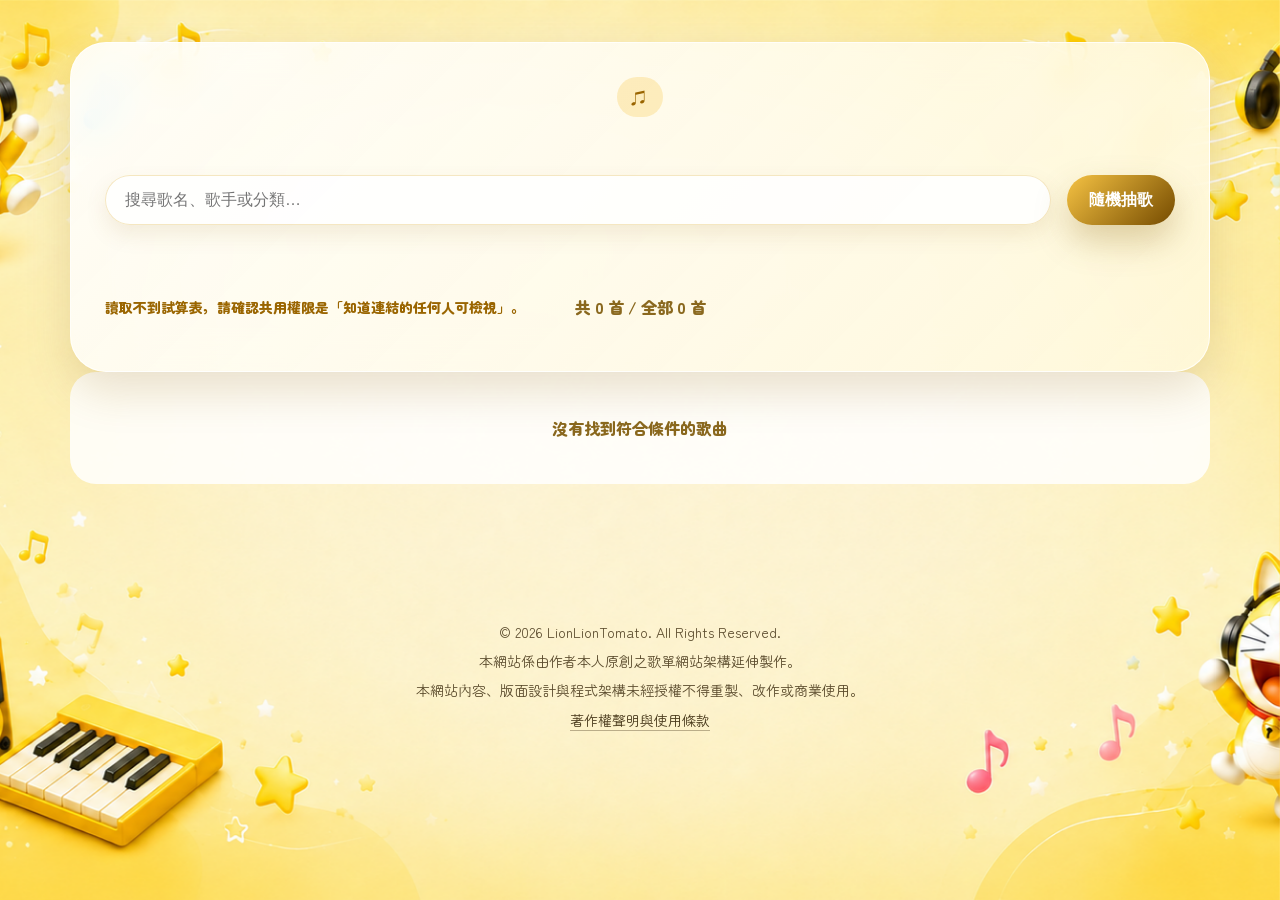
==== index.html @ 7ddb7f99 "Add files via upload" ====
<!DOCTYPE html>
<html lang="zh-Hant">
<head>
 <meta charset="utf-8" />
 <meta name="viewport" content="width=device-width, initial-scale=1.0" />
 <meta http-equiv="Cache-Control" content="no-cache, no-store, must-revalidate" />
 <meta http-equiv="Pragma" content="no-cache" />
 <meta http-equiv="Expires" content="0" />
 <title>小亦の歌單</title>
 <link href="https://fonts.googleapis.com" rel="preconnect" />
 <link crossorigin href="https://fonts.gstatic.com" rel="preconnect" />
 <link rel="icon" href="data:image/svg+xml,<svg xmlns=%22http://www.w3.org/2000/svg%22 viewBox=%220 0 100 100%22><text y=%22.9em%22 font-size=%2290%22>♫</text></svg>" />
 <link href="https://fonts.googleapis.com/css2?family=Noto+Serif+TC:wght@500;700&family=Zen+Maru+Gothic:wght@400;500;700;800&display=swap" rel="stylesheet" />
 <link href="style.css?v=20260626-i-column-live-v3" rel="stylesheet" />
</head>
<body>
 <div class="bg-art"></div>
 <div class="bg-mountain"></div>
 <div class="bg-clouds"></div>
 <div class="bg-moon"></div>
 <div class="bg-lantern"></div>
 <div class="bg-blossom"></div>
 <div class="bg-bamboo"></div>
 <div class="bg-jade"><span></span><i></i><b></b></div>
 <div class="bg-scroll"></div>
 <div class="bg-fan"></div>
 <div class="float-layer" id="floatLayer"></div>
 <main class="wrap">
  <section class="hero">
   <span class="eyebrow">♫</span>
   <h1 id="siteTitle"></h1>
   <p id="siteSubtitle"></p>
   <div class="controls">
    <input class="search" id="search" placeholder="搜尋歌名、歌手或分類…" />
    <button class="random" id="randomBtn" type="button">隨機抽歌</button>
   </div>
   <div class="tags" id="tags"></div>
   <div class="meta"><span id="count">讀取中…</span><span class="status" id="status"></span></div>
  </section>
  <section class="grid" id="grid"></section>
  <div class="empty" id="empty">沒有找到符合條件的歌曲</div>
 </main>
 <footer class="site-footer">
  <p id="footer1">© 2026 LionLionTomato. All Rights Reserved.</p>
  <p id="footer2">本網站係由作者本人原創之歌單網站架構延伸製作。</p>
  <p id="footer3">本網站內容、版面設計與程式架構未經授權不得重製、改作或商業使用。</p>
  <p><a href="copyright.html">著作權聲明與使用條款</a></p>
 </footer>
 <div class="modal" id="modal">
  <div class="modal-card">
   <h2 id="modalTitle">小亦推薦</h2>
   <div class="big" id="pickSong"></div>
   <div id="pickArtist"></div>
   <button class="close" id="closeModal" type="button">好聽愛聽</button>
  </div>
 </div>
 <script src="./script.js?v=20260626-i-column-live-v3"></script>
</body>
</html>
---- style.css ----
:root{
 --main:#f6c343;
 --main-900:#754b00;
 --main-800:#9a6500;
 --main-700:#d69b00;
 --main-600:#ffd25a;
 --main-300:#ffe88f;
 --main-200:#fff1bb;
 --main-100:#fff9df;
 --aqua:#58c7f3;
 --sand:#fff2ce;
 --coral:#ff8e55;
 --cream:#fffcf1;
 --paper:#ffffff;
 --ink:#3f2f12;
 --muted:#88662a;
 --white:rgba(255,255,255,.82);
 --shadow:0 18px 45px rgba(133,91,0,.18);
 --radius:26px;
}
*{box-sizing:border-box}
html{scroll-behavior:smooth}
body{
 margin:0;
 min-height:100vh;
 color:var(--ink);
 font-family:'Zen Maru Gothic','Noto Serif TC',system-ui,sans-serif;
 overflow-x:hidden;
 background:
 radial-gradient(circle at 10% 12%, rgba(255,255,255,.96), transparent 16%),
 radial-gradient(circle at 86% 12%, rgba(255,232,143,.86), transparent 24%),
 radial-gradient(circle at 18% 74%, rgba(88,199,243,.30), transparent 34%),
 radial-gradient(circle at 78% 76%, rgba(255,142,85,.24), transparent 32%),
 radial-gradient(circle at 48% 44%, rgba(255,255,255,.48), transparent 24%),
 linear-gradient(180deg,#fff8cf 0%,#ffe270 24%,#ffc93c 50%,#ffd95b 74%,#fff0a8 100%);
}
.bg-art,.bg-blossom,.bg-clouds,.bg-mountain,.bg-moon,.bg-bamboo,.bg-scroll,.bg-fan,.bg-lantern,.bg-jade{
 position:fixed;
 pointer-events:none;
 z-index:0;
}
/* 滿版背景圖：電腦版 */
.bg-art{
 inset:0;
 background-image:url('assets/bg-desktop.png');
 background-size:cover;
 background-position:center center;
 background-repeat:no-repeat;
 opacity:1;
}
/* 底部黃色舞台與浪影 */
.bg-mountain{
 left:0;right:0;bottom:-3vh;height:50vh;
 background:
 radial-gradient(ellipse at 7% 88%, rgba(255,245,195,.72), transparent 34%),
 radial-gradient(ellipse at 28% 80%, rgba(255,250,218,.68), transparent 30%),
 radial-gradient(ellipse at 50% 90%, rgba(255,222,94,.36), transparent 36%),
 radial-gradient(ellipse at 83% 78%, rgba(88,199,243,.23), transparent 32%),
 radial-gradient(ellipse at 98% 88%, rgba(255,177,94,.30), transparent 30%),
 linear-gradient(to top, rgba(184,119,0,.22), transparent 72%);
 filter:blur(7px);
 opacity:.95;
}
/* 上方音樂波紋 */
.bg-clouds{
 inset:0;
 opacity:.86;
 background:
 radial-gradient(ellipse at 10% 30%, transparent 53%, rgba(255,255,255,.42) 54%, transparent 58%),
 radial-gradient(ellipse at 28% 28%, transparent 57%, rgba(255,255,255,.34) 58%, transparent 61%),
 radial-gradient(ellipse at 56% 26%, transparent 54%, rgba(255,255,255,.30) 55%, transparent 59%),
 radial-gradient(ellipse at 86% 30%, transparent 53%, rgba(255,255,255,.40) 54%, transparent 58%),
 linear-gradient(180deg, rgba(255,255,255,.38), transparent 34%);
}
/* 陽光 */
.bg-moon{
 right:7vw;top:58px;width:124px;height:124px;border-radius:50%;
 background:radial-gradient(circle at 38% 35%, rgba(255,255,255,.92), rgba(255,236,154,.86) 52%, rgba(246,195,67,.28) 70%, transparent 72%);
 box-shadow:0 0 46px rgba(255,241,159,.60),0 0 100px rgba(255,255,255,.28);
 opacity:.92;
}
.bg-moon::after{
 content:"";position:absolute;left:50%;top:120px;width:2px;height:70vh;transform:translateX(-50%);
 background:linear-gradient(to bottom, rgba(255,255,255,.42), transparent);
 box-shadow:-32px 30px 0 rgba(255,255,255,.12), 38px 48px 0 rgba(255,255,255,.10);
 opacity:.55;
}
/* 左側圓窗：改成鈴鐺 / 口袋感 */
.bg-blossom{
 left:24px;top:34px;width:230px;height:230px;opacity:.76;border-radius:50%;
 border:8px solid rgba(255,255,255,.36);
 background:
 radial-gradient(circle at 50% 63%, rgba(72,51,15,.30) 0 9px, transparent 10px),
 linear-gradient(90deg, transparent 48%, rgba(255,255,255,.30) 49% 51%, transparent 52%),
 radial-gradient(circle at 50% 50%, transparent 0 55px, rgba(255,255,255,.20) 56px 58px, transparent 59px),
 radial-gradient(circle at 32% 30%, rgba(255,255,255,.35), rgba(255,211,78,.20) 52%, rgba(47,168,245,.12));
 box-shadow:0 18px 40px rgba(133,91,0,.16), inset 0 0 35px rgba(255,255,255,.16);
 transform:rotate(-8deg);
}
.bg-blossom::before,.bg-blossom::after{content:"";position:absolute;border-radius:50%;border:1px solid rgba(255,255,255,.36)}
.bg-blossom::before{inset:18px}.bg-blossom::after{inset:54px;border-width:2px}
/* 右側音符桿 */
.bg-bamboo{
 right:-10px;top:126px;width:230px;height:470px;opacity:.62;border-radius:20px;
 background:
 linear-gradient(80deg, transparent 22px, rgba(47,168,245,.30) 24px, rgba(47,168,245,.30) 31px, transparent 34px),
 linear-gradient(92deg, transparent 80px, rgba(255,142,85,.30) 82px, rgba(255,142,85,.30) 88px, transparent 90px),
 linear-gradient(105deg, transparent 144px, rgba(246,195,67,.36) 146px, rgba(246,195,67,.36) 152px, transparent 155px);
}
.bg-bamboo::before,.bg-bamboo::after{
 content:"";position:absolute;width:142px;height:34px;border-top:6px solid rgba(47,168,245,.24);border-radius:50%;
}
.bg-bamboo::before{left:10px;top:118px;transform:rotate(-24deg)}
.bg-bamboo::after{left:50px;top:254px;transform:rotate(22deg)}
/* 小鈴鐺吊飾 */
.bg-jade{left:26px;top:43%;width:132px;height:230px;opacity:.72}
.bg-jade::before{content:"";position:absolute;left:50%;top:0;width:2px;height:42px;transform:translateX(-50%);background:rgba(255,255,255,.40)}
.bg-jade::after{
 content:"";position:absolute;left:50%;top:40px;width:96px;height:96px;transform:translateX(-50%);border-radius:50%;
 background:radial-gradient(circle at 35% 30%, rgba(255,255,255,.82), transparent 34%), linear-gradient(145deg, rgba(255,247,196,.95), rgba(246,195,67,.82));
 border:2px solid rgba(255,255,255,.42);
 box-shadow:0 12px 28px rgba(133,91,0,.14);
}
.bg-jade span,.bg-jade i,.bg-jade b{position:absolute;display:block}
.bg-jade span{left:50%;top:26px;width:18px;height:18px;transform:translateX(-50%) rotate(45deg);border-radius:5px;background:rgba(255,255,255,.74);border:1px solid rgba(255,255,255,.36)}
.bg-jade i{left:50%;top:142px;width:2px;height:48px;transform:translateX(-50%);background:rgba(255,255,255,.34);box-shadow:-13px 0 0 rgba(255,255,255,.18),13px 0 0 rgba(255,255,255,.18)}
.bg-jade b{left:50%;top:178px;width:60px;height:36px;transform:translateX(-50%);background:linear-gradient(180deg, rgba(255,142,85,.70), rgba(255,142,85,.26));clip-path:polygon(0 0,18% 0,28% 100%,42% 0,58% 0,72% 100%,82% 0,100% 0,78% 100%,60% 100%,50% 34%,40% 100%,22% 100%)}
/* 左下音樂雲朵 */
.bg-scroll{
 left:18px;bottom:62px;width:190px;height:112px;opacity:.78;transform:rotate(-7deg);
 background:
 radial-gradient(circle at 16% 72%, rgba(47,168,245,.44) 0 16px, transparent 17px),
 radial-gradient(circle at 32% 52%, rgba(255,255,255,.56) 0 14px, transparent 15px),
 radial-gradient(circle at 52% 68%, rgba(255,142,85,.42) 0 18px, transparent 19px),
 radial-gradient(circle at 72% 50%, rgba(255,230,120,.58) 0 13px, transparent 14px),
 linear-gradient(90deg, transparent 0 18%, rgba(47,168,245,.30) 18% 22%, transparent 22% 34%, rgba(255,142,85,.30) 34% 38%, transparent 38% 55%, rgba(246,195,67,.40) 55% 60%, transparent 60%);
 border-radius:26px;
}
.bg-scroll::before,.bg-scroll::after{content:"";position:absolute;bottom:0;border-radius:999px;background:rgba(246,195,67,.48)}
.bg-scroll::before{left:58px;width:18px;height:82px;transform:rotate(-14deg)}
.bg-scroll::after{right:42px;width:16px;height:88px;transform:rotate(16deg)}
/* 右下唱片 / 海扇 */
.bg-fan{
 right:-22px;bottom:-46px;width:260px;height:260px;border-radius:50%;opacity:.88;
 background:
 radial-gradient(circle at 50% 50%, rgba(255,255,255,.82) 0 6%, transparent 7%),
 repeating-conic-gradient(from -20deg, rgba(255,255,255,.34) 0deg, rgba(255,255,255,.34) 1.5deg, transparent 1.5deg, transparent 13deg),
 radial-gradient(circle at 32% 30%, rgba(255,255,255,.76) 0 8%, transparent 9%),
 linear-gradient(145deg, rgba(255,242,206,.94), rgba(47,168,245,.48));
 border:2px solid rgba(255,255,255,.36);
 box-shadow:0 18px 38px rgba(133,91,0,.18);
}
.bg-fan::before{content:"";position:absolute;left:45%;bottom:-82px;width:18px;height:108px;border-radius:16px;transform:rotate(10deg);background:linear-gradient(180deg, rgba(255,185,134,.92), rgba(255,129,109,.84))}
.bg-fan::after{content:"";position:absolute;inset:18px;border-radius:50%;border:1.5px solid rgba(255,255,255,.30);background:radial-gradient(circle at 34% 34%, rgba(255,255,255,.38) 0 2.2%, transparent 2.8%),radial-gradient(circle at 54% 48%, rgba(255,255,255,.30) 0 2.2%, transparent 2.8%)}
/* 小音樂膠囊 */
.bg-lantern{
 right:44px;top:116px;width:70px;height:86px;border-radius:36px 36px 42px 42px;
 background:linear-gradient(180deg, rgba(255,255,255,.95), rgba(255,255,255,.90)), repeating-linear-gradient(90deg, transparent 0 12px, rgba(47,168,245,.34) 12px 20px, transparent 20px 32px);
 border:2px solid rgba(255,255,255,.55);
 box-shadow:0 12px 24px rgba(133,91,0,.16);
 opacity:.84;
}
.bg-lantern::before{content:"";position:absolute;left:50%;top:-42px;width:2px;height:42px;transform:translateX(-50%);background:rgba(255,255,255,.40)}
.bg-lantern::after{content:"♪";position:absolute;left:50%;bottom:-24px;width:24px;height:24px;transform:translateX(-50%);color:#2fa8f5;font-weight:900;font-size:23px;line-height:24px;text-align:center}

/* 使用者指定的完整背景圖已包含左右上下裝飾，因此隱藏舊版額外背景層，避免重疊干擾 */
.bg-blossom,.bg-clouds,.bg-mountain,.bg-moon,.bg-bamboo,.bg-scroll,.bg-fan,.bg-lantern,.bg-jade{
 display:none!important;
}

body::before,body::after{content:none!important}
.float-layer{
 position:fixed;
 inset:0;
 pointer-events:none;
 overflow:hidden;
 z-index:0;
}
.float{
 position:absolute;
 left:var(--left);
 bottom:-10vh;
 font-size:var(--size);
 line-height:1;
 opacity:0;
 color:var(--color);
 font-weight:900;
 text-shadow:
  0 2px 0 rgba(255,255,255,.86),
  0 0 12px rgba(255,220,84,.72),
  0 8px 18px rgba(122,79,0,.22);
 filter:drop-shadow(0 8px 12px rgba(122,79,0,.18));
 animation:floatUp var(--dur) linear infinite;
 animation-delay:var(--delay);
 will-change:transform,opacity;
}
@keyframes floatUp{
 0%{transform:translate3d(0,12vh,0) rotate(0deg) scale(.75);opacity:0}
 12%{opacity:.95}
 72%{opacity:.82}
 100%{transform:translate3d(var(--drift),-118vh,0) rotate(var(--spin)) scale(1.18);opacity:0}
}
.wrap{position:relative;z-index:1;max-width:1180px;margin:0 auto;padding:42px 20px 70px}
.hero{
 padding:34px;border-radius:36px;
 background:linear-gradient(135deg,rgba(255,255,255,.88),rgba(255,249,222,.80));
 box-shadow:var(--shadow);border:1px solid rgba(255,255,255,.82);backdrop-filter:blur(18px);
 text-align:center!important;display:flex!important;flex-direction:column!important;align-items:center!important;
}
.eyebrow{display:inline-flex;gap:8px;align-items:center;justify-content:center;padding:8px 14px;border-radius:999px;background:rgba(246,195,67,.28);color:var(--main-800);font-weight:800;letter-spacing:.08em;margin:0 auto;text-align:center!important}
.hero h1{font-family:'Noto Serif TC',serif;font-size:clamp(36px,6vw,68px);line-height:1.1;margin:20px 0 12px;color:var(--main-900);letter-spacing:.06em;text-align:center!important;width:100%;text-shadow:0 2px 0 rgba(255,255,255,.56)}
.hero p{margin:0;color:var(--muted);font-size:17px;line-height:1.9;text-align:center!important;width:100%}
.controls{display:grid;grid-template-columns:1fr auto;gap:16px;margin:26px 0 18px;width:100%}
.search{width:100%;border:0;outline:0;border-radius:999px;background:rgba(255,255,255,.88);padding:16px 20px;font-size:16px;color:var(--ink);box-shadow:inset 0 0 0 1px rgba(214,155,0,.24),0 10px 22px rgba(133,91,0,.10)}
.random{border:0;border-radius:999px;padding:0 22px;background:linear-gradient(135deg,var(--main),var(--main-900));color:white;font-weight:800;font-size:16px;cursor:pointer;box-shadow:0 16px 34px rgba(133,91,0,.28);transition:.22s}
.random:hover{transform:translateY(-2px)}
.tags{display:flex;flex-wrap:wrap;gap:10px;margin:20px 0 26px;width:100%}
.tag{--tag:#f6c343;--tagLight:#fff9df;border:1px solid rgba(214,155,0,.20);background:linear-gradient(135deg,rgba(255,255,255,.88),var(--tagLight));color:#7a5a13;padding:10px 16px;border-radius:999px;font-weight:800;cursor:pointer;box-shadow:0 10px 22px rgba(133,91,0,.10);transition:.22s}
.tag:hover{transform:translateY(-2px);box-shadow:0 13px 26px rgba(133,91,0,.13)}
.tag.active{background:linear-gradient(135deg,var(--tag),var(--main-900));color:white;border-color:transparent;box-shadow:0 15px 28px rgba(133,91,0,.24);transform:translateY(-2px)}
.meta{
 display:flex;
 align-items:center;
 justify-content:center;
 gap:12px;
 margin:6px 2px 18px;
 color:#8a681e;
 font-weight:800;
 width:100%;
 position:relative;
 text-align:center;
}
#count{
 width:100%;
 display:block;
 text-align:center;
 margin:0 auto;
}
.status{
 position:absolute;
 left:0;
 font-size:14px;
 color:#9a6500;
}
/* 桌機版固定四首歌一行，避免 auto-fill 造成一排過多 */
.grid{display:grid;grid-template-columns:repeat(4,minmax(0,1fr));gap:18px}
.card{min-width:0;position:relative;min-height:150px;padding:22px 18px 56px;border-radius:var(--radius);background:linear-gradient(145deg,rgba(255,255,255,.92),rgba(255,249,223,.86));border:1px solid rgba(255,255,255,.82);box-shadow:0 18px 36px rgba(133,91,0,.14);overflow:hidden;transition:.22s;isolation:isolate}
.card:hover{transform:translateY(-4px)}
.card::after{content:'♫';position:absolute;right:15px;top:12px;width:56px;height:56px;display:grid;place-items:center;border-radius:18px;background:rgba(246,195,67,.16);border:1px solid rgba(246,195,67,.10);box-shadow:0 10px 22px rgba(133,91,0,.08);font-size:32px;line-height:1;opacity:.56;transform:rotate(-10deg);pointer-events:none;z-index:0;color:var(--main-800)}
.song,.artist,.cat{position:relative;z-index:1}
.song{font-family:'Noto Serif TC',serif;font-size:24px;font-weight:700;color:var(--main-900);margin:0 0 9px;padding-right:70px}
.artist{font-size:15px;color:var(--muted);font-weight:800;margin-bottom:12px}
.cat{display:inline-flex;max-width:100%;padding:6px 11px;border-radius:999px;background:rgba(246,195,67,.20);color:#7a5a13;font-size:13px;font-weight:800;line-height:1.5;white-space:normal}
.copy{position:absolute;right:14px;bottom:14px;z-index:2;border:0;border-radius:999px;padding:8px 13px;background:#fff0b4;color:#7a5a13;font-weight:800;cursor:pointer;transition:.2s}
.copy:hover{background:#ffe88f}.copy.done{background:var(--main);color:white}
.empty{display:none;text-align:center;padding:44px;border-radius:26px;background:rgba(255,255,255,.84);color:#8a681e;font-weight:800}
.picked{animation:pulse 1.4s ease 1;box-shadow:0 0 0 4px rgba(246,195,67,.24),0 18px 45px rgba(133,91,0,.2)}
@keyframes pulse{0%,100%{transform:scale(1)}35%{transform:scale(1.035)}}
.modal{position:fixed;inset:0;z-index:8;display:none;place-items:center;background:rgba(63,47,18,.30);backdrop-filter:blur(6px);padding:18px}
.modal.show{display:grid}
.modal-card{max-width:420px;width:100%;background:linear-gradient(135deg,#ffffff,#fff4bd);border-radius:30px;padding:30px;box-shadow:0 30px 70px rgba(63,47,18,.28);text-align:center;border:1px solid rgba(255,255,255,.74)}
.modal h2{font-family:'Noto Serif TC',serif;margin:0 0 12px;color:var(--main-900)}
.modal .big{font-size:30px;font-family:'Noto Serif TC',serif;font-weight:700;margin:12px 0;color:var(--main-900)}
.close{margin-top:16px;border:0;border-radius:999px;background:var(--main);color:white;padding:11px 20px;font-weight:800;cursor:pointer}
.site-footer{position:relative;z-index:2;max-width:980px;margin:40px auto 24px;padding:22px 18px;text-align:center;font-family:'Zen Maru Gothic','Noto Serif TC',serif;color:rgba(63,47,18,.86);font-size:14px;line-height:1.8}
.site-footer p{margin:4px 0}.site-footer a{color:rgba(63,47,18,.95);text-decoration:none;border-bottom:1px solid rgba(63,47,18,.35)}.site-footer a:hover{opacity:.75}
@media(max-width:1024px){
 .grid{grid-template-columns:repeat(3,minmax(0,1fr))}
}
@media(max-width:860px){
 .grid{grid-template-columns:repeat(2,minmax(0,1fr))}
}
@media(max-width:680px){
 .float{font-size:calc(var(--size) * .9);opacity:.95}
 .bg-art{background-image:url('assets/bg-mobile.png');background-position:center center}
 .wrap{padding:24px 14px 50px}
 .hero{padding:24px 18px;border-radius:28px}
 .controls{grid-template-columns:1fr}
 .random{height:50px}
 .grid{grid-template-columns:1fr}
 .tag{padding:10px 13px}
 .card::after{right:14px;top:12px;width:52px;height:52px;font-size:30px}
 .song{padding-right:64px}
}
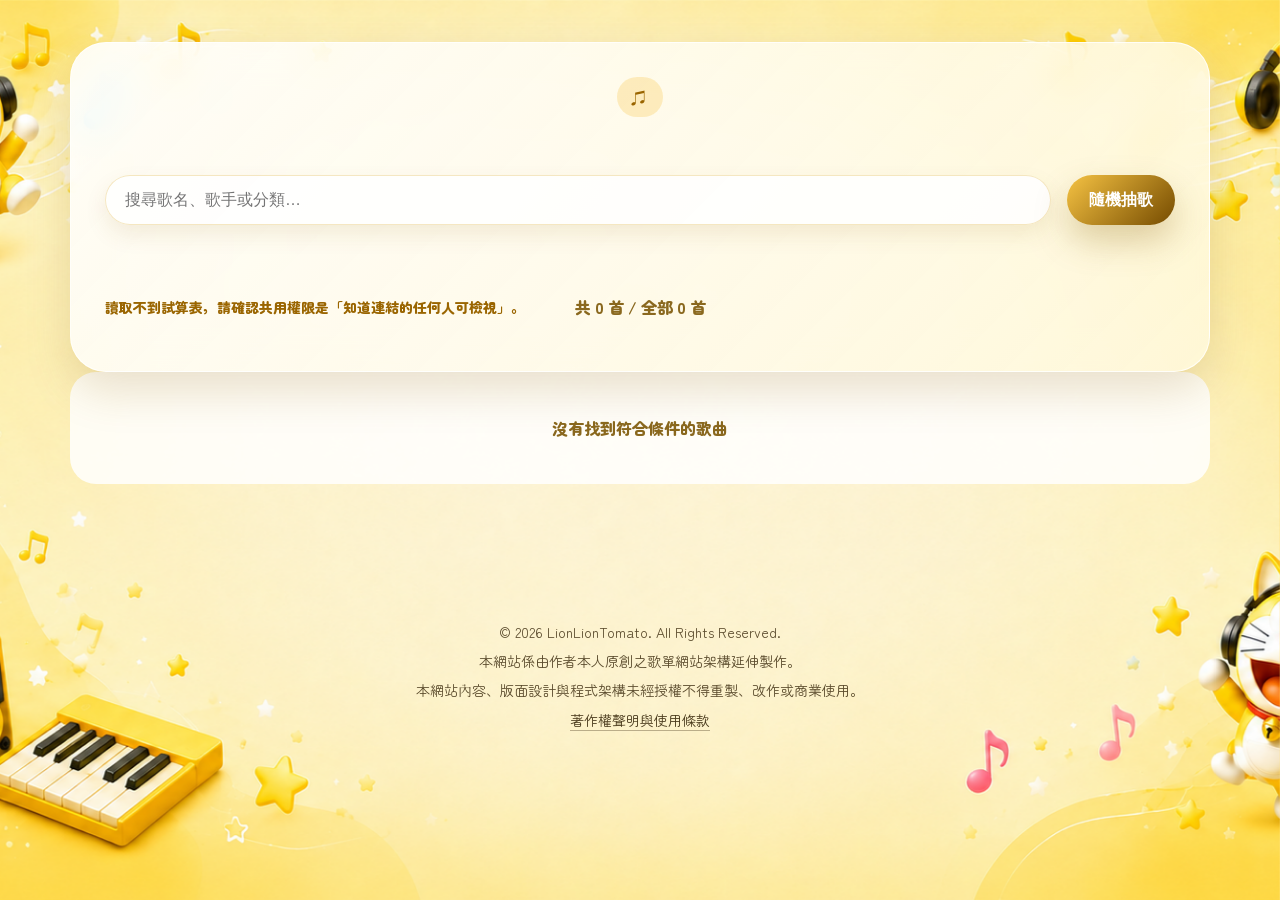
==== commit 3568e7a9: "Update index.html" ====
--- a/index.html
+++ b/index.html
@@ -9,9 +9,9 @@
  <title>小亦の歌單</title>
  <link href="https://fonts.googleapis.com" rel="preconnect" />
  <link crossorigin href="https://fonts.gstatic.com" rel="preconnect" />
- <link rel="icon" href="data:image/svg+xml,<svg xmlns=%22http://www.w3.org/2000/svg%22 viewBox=%220 0 100 100%22><text y=%22.9em%22 font-size=%2290%22>♫</text></svg>" />
+ <link rel="icon" href="data:image/svg+xml,<svg xmlns=%22http://www.w3.org/2000/svg%22 viewBox=%220 0 100 100%22><text y=%22.9em%22 font-size=%2290%22>🍽️</text></svg>" />
  <link href="https://fonts.googleapis.com/css2?family=Noto+Serif+TC:wght@500;700&family=Zen+Maru+Gothic:wght@400;500;700;800&display=swap" rel="stylesheet" />
- <link href="style.css?v=20260626-i-column-live-v3" rel="stylesheet" />
+ <link href="style.css?v=20260627-final-v2" rel="stylesheet" />
 </head>
 <body>
  <div class="bg-art"></div>
@@ -25,27 +25,38 @@
  <div class="bg-scroll"></div>
  <div class="bg-fan"></div>
  <div class="float-layer" id="floatLayer"></div>
+
  <main class="wrap">
   <section class="hero">
    <span class="eyebrow">♫</span>
    <h1 id="siteTitle"></h1>
    <p id="siteSubtitle"></p>
+
    <div class="controls">
     <input class="search" id="search" placeholder="搜尋歌名、歌手或分類…" />
     <button class="random" id="randomBtn" type="button">隨機抽歌</button>
    </div>
+
    <div class="tags" id="tags"></div>
-   <div class="meta"><span id="count">讀取中…</span><span class="status" id="status"></span></div>
+
+   <div class="meta">
+    <span id="count">讀取中…</span>
+    <span class="status" id="status"></span>
+   </div>
   </section>
+
   <section class="grid" id="grid"></section>
+  <button class="load-more" id="loadMoreBtn" type="button">載入更多</button>
   <div class="empty" id="empty">沒有找到符合條件的歌曲</div>
  </main>
+
  <footer class="site-footer">
   <p id="footer1">© 2026 LionLionTomato. All Rights Reserved.</p>
   <p id="footer2">本網站係由作者本人原創之歌單網站架構延伸製作。</p>
   <p id="footer3">本網站內容、版面設計與程式架構未經授權不得重製、改作或商業使用。</p>
   <p><a href="copyright.html">著作權聲明與使用條款</a></p>
  </footer>
+
  <div class="modal" id="modal">
   <div class="modal-card">
    <h2 id="modalTitle">小亦推薦</h2>
@@ -54,6 +65,7 @@
    <button class="close" id="closeModal" type="button">好聽愛聽</button>
   </div>
  </div>
- <script src="./script.js?v=20260626-i-column-live-v3"></script>
+
+ <script src="./script.js?v=20260627-final-v2"></script>
 </body>
 </html>
--- a/style.css
+++ b/style.css
@@ -1,284 +1,644 @@
 :root{
- --main:#f6c343;
- --main-900:#754b00;
- --main-800:#9a6500;
- --main-700:#d69b00;
- --main-600:#ffd25a;
- --main-300:#ffe88f;
- --main-200:#fff1bb;
- --main-100:#fff9df;
- --aqua:#58c7f3;
- --sand:#fff2ce;
- --coral:#ff8e55;
- --cream:#fffcf1;
- --paper:#ffffff;
- --ink:#3f2f12;
- --muted:#88662a;
- --white:rgba(255,255,255,.82);
- --shadow:0 18px 45px rgba(133,91,0,.18);
- --radius:26px;
-}
-*{box-sizing:border-box}
-html{scroll-behavior:smooth}
+  --main:#f6c343;
+  --main-900:#754b00;
+  --main-800:#9a6500;
+  --main-700:#d69b00;
+  --main-600:#ffd25a;
+  --main-300:#ffe88f;
+  --main-200:#fff1bb;
+  --main-100:#fff9df;
+  --aqua:#58c7f3;
+  --sand:#fff2ce;
+  --coral:#ff8e55;
+  --cream:#fff8df;
+  --paper:#ffffff;
+  --ink:#3f2f12;
+  --muted:#88662a;
+  --white:rgba(255,255,255,.82);
+  --shadow:0 18px 45px rgba(133,91,0,.18);
+  --radius:26px;
+}
+
+*{
+  box-sizing:border-box;
+}
+
+html{
+  scroll-behavior:smooth;
+}
+
 body{
- margin:0;
- min-height:100vh;
- color:var(--ink);
- font-family:'Zen Maru Gothic','Noto Serif TC',system-ui,sans-serif;
- overflow-x:hidden;
- background:
- radial-gradient(circle at 10% 12%, rgba(255,255,255,.96), transparent 16%),
- radial-gradient(circle at 86% 12%, rgba(255,232,143,.86), transparent 24%),
- radial-gradient(circle at 18% 74%, rgba(88,199,243,.30), transparent 34%),
- radial-gradient(circle at 78% 76%, rgba(255,142,85,.24), transparent 32%),
- radial-gradient(circle at 48% 44%, rgba(255,255,255,.48), transparent 24%),
- linear-gradient(180deg,#fff8cf 0%,#ffe270 24%,#ffc93c 50%,#ffd95b 74%,#fff0a8 100%);
-}
-.bg-art,.bg-blossom,.bg-clouds,.bg-mountain,.bg-moon,.bg-bamboo,.bg-scroll,.bg-fan,.bg-lantern,.bg-jade{
- position:fixed;
- pointer-events:none;
- z-index:0;
-}
-/* 滿版背景圖：電腦版 */
+  margin:0;
+  min-height:100vh;
+  color:var(--ink);
+  font-family:'Zen Maru Gothic','Noto Serif TC',system-ui,sans-serif;
+  overflow-x:hidden;
+  background:
+    radial-gradient(circle at 10% 12%, rgba(255,255,255,.96), transparent 16%),
+    radial-gradient(circle at 86% 12%, rgba(255,232,143,.86), transparent 24%),
+    radial-gradient(circle at 18% 74%, rgba(88,199,243,.30), transparent 34%),
+    radial-gradient(circle at 78% 76%, rgba(255,142,85,.24), transparent 32%),
+    radial-gradient(circle at 48% 44%, rgba(255,255,255,.48), transparent 24%),
+    linear-gradient(180deg,#fff8cf 0%,#ffe270 24%,#ffc93c 50%,#ffd95b 74%,#fff0a8 100%);
+}
+
+/* 桌機背景：用原本滿版圖片，不壓縮左右上角 */
 .bg-art{
- inset:0;
- background-image:url('assets/bg-desktop.png');
- background-size:cover;
- background-position:center center;
- background-repeat:no-repeat;
- opacity:1;
-}
-/* 底部黃色舞台與浪影 */
-.bg-mountain{
- left:0;right:0;bottom:-3vh;height:50vh;
- background:
- radial-gradient(ellipse at 7% 88%, rgba(255,245,195,.72), transparent 34%),
- radial-gradient(ellipse at 28% 80%, rgba(255,250,218,.68), transparent 30%),
- radial-gradient(ellipse at 50% 90%, rgba(255,222,94,.36), transparent 36%),
- radial-gradient(ellipse at 83% 78%, rgba(88,199,243,.23), transparent 32%),
- radial-gradient(ellipse at 98% 88%, rgba(255,177,94,.30), transparent 30%),
- linear-gradient(to top, rgba(184,119,0,.22), transparent 72%);
- filter:blur(7px);
- opacity:.95;
-}
-/* 上方音樂波紋 */
-.bg-clouds{
- inset:0;
- opacity:.86;
- background:
- radial-gradient(ellipse at 10% 30%, transparent 53%, rgba(255,255,255,.42) 54%, transparent 58%),
- radial-gradient(ellipse at 28% 28%, transparent 57%, rgba(255,255,255,.34) 58%, transparent 61%),
- radial-gradient(ellipse at 56% 26%, transparent 54%, rgba(255,255,255,.30) 55%, transparent 59%),
- radial-gradient(ellipse at 86% 30%, transparent 53%, rgba(255,255,255,.40) 54%, transparent 58%),
- linear-gradient(180deg, rgba(255,255,255,.38), transparent 34%);
-}
-/* 陽光 */
-.bg-moon{
- right:7vw;top:58px;width:124px;height:124px;border-radius:50%;
- background:radial-gradient(circle at 38% 35%, rgba(255,255,255,.92), rgba(255,236,154,.86) 52%, rgba(246,195,67,.28) 70%, transparent 72%);
- box-shadow:0 0 46px rgba(255,241,159,.60),0 0 100px rgba(255,255,255,.28);
- opacity:.92;
-}
-.bg-moon::after{
- content:"";position:absolute;left:50%;top:120px;width:2px;height:70vh;transform:translateX(-50%);
- background:linear-gradient(to bottom, rgba(255,255,255,.42), transparent);
- box-shadow:-32px 30px 0 rgba(255,255,255,.12), 38px 48px 0 rgba(255,255,255,.10);
- opacity:.55;
-}
-/* 左側圓窗：改成鈴鐺 / 口袋感 */
-.bg-blossom{
- left:24px;top:34px;width:230px;height:230px;opacity:.76;border-radius:50%;
- border:8px solid rgba(255,255,255,.36);
- background:
- radial-gradient(circle at 50% 63%, rgba(72,51,15,.30) 0 9px, transparent 10px),
- linear-gradient(90deg, transparent 48%, rgba(255,255,255,.30) 49% 51%, transparent 52%),
- radial-gradient(circle at 50% 50%, transparent 0 55px, rgba(255,255,255,.20) 56px 58px, transparent 59px),
- radial-gradient(circle at 32% 30%, rgba(255,255,255,.35), rgba(255,211,78,.20) 52%, rgba(47,168,245,.12));
- box-shadow:0 18px 40px rgba(133,91,0,.16), inset 0 0 35px rgba(255,255,255,.16);
- transform:rotate(-8deg);
-}
-.bg-blossom::before,.bg-blossom::after{content:"";position:absolute;border-radius:50%;border:1px solid rgba(255,255,255,.36)}
-.bg-blossom::before{inset:18px}.bg-blossom::after{inset:54px;border-width:2px}
-/* 右側音符桿 */
-.bg-bamboo{
- right:-10px;top:126px;width:230px;height:470px;opacity:.62;border-radius:20px;
- background:
- linear-gradient(80deg, transparent 22px, rgba(47,168,245,.30) 24px, rgba(47,168,245,.30) 31px, transparent 34px),
- linear-gradient(92deg, transparent 80px, rgba(255,142,85,.30) 82px, rgba(255,142,85,.30) 88px, transparent 90px),
- linear-gradient(105deg, transparent 144px, rgba(246,195,67,.36) 146px, rgba(246,195,67,.36) 152px, transparent 155px);
-}
-.bg-bamboo::before,.bg-bamboo::after{
- content:"";position:absolute;width:142px;height:34px;border-top:6px solid rgba(47,168,245,.24);border-radius:50%;
-}
-.bg-bamboo::before{left:10px;top:118px;transform:rotate(-24deg)}
-.bg-bamboo::after{left:50px;top:254px;transform:rotate(22deg)}
-/* 小鈴鐺吊飾 */
-.bg-jade{left:26px;top:43%;width:132px;height:230px;opacity:.72}
-.bg-jade::before{content:"";position:absolute;left:50%;top:0;width:2px;height:42px;transform:translateX(-50%);background:rgba(255,255,255,.40)}
-.bg-jade::after{
- content:"";position:absolute;left:50%;top:40px;width:96px;height:96px;transform:translateX(-50%);border-radius:50%;
- background:radial-gradient(circle at 35% 30%, rgba(255,255,255,.82), transparent 34%), linear-gradient(145deg, rgba(255,247,196,.95), rgba(246,195,67,.82));
- border:2px solid rgba(255,255,255,.42);
- box-shadow:0 12px 28px rgba(133,91,0,.14);
-}
-.bg-jade span,.bg-jade i,.bg-jade b{position:absolute;display:block}
-.bg-jade span{left:50%;top:26px;width:18px;height:18px;transform:translateX(-50%) rotate(45deg);border-radius:5px;background:rgba(255,255,255,.74);border:1px solid rgba(255,255,255,.36)}
-.bg-jade i{left:50%;top:142px;width:2px;height:48px;transform:translateX(-50%);background:rgba(255,255,255,.34);box-shadow:-13px 0 0 rgba(255,255,255,.18),13px 0 0 rgba(255,255,255,.18)}
-.bg-jade b{left:50%;top:178px;width:60px;height:36px;transform:translateX(-50%);background:linear-gradient(180deg, rgba(255,142,85,.70), rgba(255,142,85,.26));clip-path:polygon(0 0,18% 0,28% 100%,42% 0,58% 0,72% 100%,82% 0,100% 0,78% 100%,60% 100%,50% 34%,40% 100%,22% 100%)}
-/* 左下音樂雲朵 */
-.bg-scroll{
- left:18px;bottom:62px;width:190px;height:112px;opacity:.78;transform:rotate(-7deg);
- background:
- radial-gradient(circle at 16% 72%, rgba(47,168,245,.44) 0 16px, transparent 17px),
- radial-gradient(circle at 32% 52%, rgba(255,255,255,.56) 0 14px, transparent 15px),
- radial-gradient(circle at 52% 68%, rgba(255,142,85,.42) 0 18px, transparent 19px),
- radial-gradient(circle at 72% 50%, rgba(255,230,120,.58) 0 13px, transparent 14px),
- linear-gradient(90deg, transparent 0 18%, rgba(47,168,245,.30) 18% 22%, transparent 22% 34%, rgba(255,142,85,.30) 34% 38%, transparent 38% 55%, rgba(246,195,67,.40) 55% 60%, transparent 60%);
- border-radius:26px;
-}
-.bg-scroll::before,.bg-scroll::after{content:"";position:absolute;bottom:0;border-radius:999px;background:rgba(246,195,67,.48)}
-.bg-scroll::before{left:58px;width:18px;height:82px;transform:rotate(-14deg)}
-.bg-scroll::after{right:42px;width:16px;height:88px;transform:rotate(16deg)}
-/* 右下唱片 / 海扇 */
-.bg-fan{
- right:-22px;bottom:-46px;width:260px;height:260px;border-radius:50%;opacity:.88;
- background:
- radial-gradient(circle at 50% 50%, rgba(255,255,255,.82) 0 6%, transparent 7%),
- repeating-conic-gradient(from -20deg, rgba(255,255,255,.34) 0deg, rgba(255,255,255,.34) 1.5deg, transparent 1.5deg, transparent 13deg),
- radial-gradient(circle at 32% 30%, rgba(255,255,255,.76) 0 8%, transparent 9%),
- linear-gradient(145deg, rgba(255,242,206,.94), rgba(47,168,245,.48));
- border:2px solid rgba(255,255,255,.36);
- box-shadow:0 18px 38px rgba(133,91,0,.18);
-}
-.bg-fan::before{content:"";position:absolute;left:45%;bottom:-82px;width:18px;height:108px;border-radius:16px;transform:rotate(10deg);background:linear-gradient(180deg, rgba(255,185,134,.92), rgba(255,129,109,.84))}
-.bg-fan::after{content:"";position:absolute;inset:18px;border-radius:50%;border:1.5px solid rgba(255,255,255,.30);background:radial-gradient(circle at 34% 34%, rgba(255,255,255,.38) 0 2.2%, transparent 2.8%),radial-gradient(circle at 54% 48%, rgba(255,255,255,.30) 0 2.2%, transparent 2.8%)}
-/* 小音樂膠囊 */
-.bg-lantern{
- right:44px;top:116px;width:70px;height:86px;border-radius:36px 36px 42px 42px;
- background:linear-gradient(180deg, rgba(255,255,255,.95), rgba(255,255,255,.90)), repeating-linear-gradient(90deg, transparent 0 12px, rgba(47,168,245,.34) 12px 20px, transparent 20px 32px);
- border:2px solid rgba(255,255,255,.55);
- box-shadow:0 12px 24px rgba(133,91,0,.16);
- opacity:.84;
-}
-.bg-lantern::before{content:"";position:absolute;left:50%;top:-42px;width:2px;height:42px;transform:translateX(-50%);background:rgba(255,255,255,.40)}
-.bg-lantern::after{content:"♪";position:absolute;left:50%;bottom:-24px;width:24px;height:24px;transform:translateX(-50%);color:#2fa8f5;font-weight:900;font-size:23px;line-height:24px;text-align:center}
-
-/* 使用者指定的完整背景圖已包含左右上下裝飾，因此隱藏舊版額外背景層，避免重疊干擾 */
-.bg-blossom,.bg-clouds,.bg-mountain,.bg-moon,.bg-bamboo,.bg-scroll,.bg-fan,.bg-lantern,.bg-jade{
- display:none!important;
-}
-
-body::before,body::after{content:none!important}
+  display:block;
+  position:fixed;
+  inset:0;
+  z-index:0;
+  pointer-events:none;
+  background-image:url("assets/bg-desktop.png");
+  background-size:cover;
+  background-position:center center;
+  background-repeat:no-repeat;
+  opacity:1;
+}
+
+/* 關閉舊裝飾層，避免重疊 */
+.bg-blossom,
+.bg-clouds,
+.bg-mountain,
+.bg-moon,
+.bg-bamboo,
+.bg-scroll,
+.bg-fan,
+.bg-lantern,
+.bg-jade{
+  display:none!important;
+}
+
+body::before,
+body::after{
+  content:none!important;
+}
+
+/* 飄浮音符 */
 .float-layer{
- position:fixed;
- inset:0;
- pointer-events:none;
- overflow:hidden;
- z-index:0;
-}
+  position:fixed;
+  inset:0;
+  pointer-events:none;
+  overflow:hidden;
+  z-index:0;
+}
+
 .float{
- position:absolute;
- left:var(--left);
- bottom:-10vh;
- font-size:var(--size);
- line-height:1;
- opacity:0;
- color:var(--color);
- font-weight:900;
- text-shadow:
-  0 2px 0 rgba(255,255,255,.86),
-  0 0 12px rgba(255,220,84,.72),
-  0 8px 18px rgba(122,79,0,.22);
- filter:drop-shadow(0 8px 12px rgba(122,79,0,.18));
- animation:floatUp var(--dur) linear infinite;
- animation-delay:var(--delay);
- will-change:transform,opacity;
-}
+  position:absolute;
+  left:var(--left);
+  bottom:-10vh;
+  font-size:var(--size);
+  line-height:1;
+  opacity:0;
+  color:var(--color);
+  font-weight:900;
+  text-shadow:
+    0 2px 0 rgba(255,255,255,.86),
+    0 0 12px rgba(255,220,84,.72),
+    0 8px 18px rgba(122,79,0,.22);
+  filter:drop-shadow(0 8px 12px rgba(122,79,0,.18));
+  animation:floatUp var(--dur) linear infinite;
+  animation-delay:var(--delay);
+  will-change:transform,opacity;
+}
+
 @keyframes floatUp{
- 0%{transform:translate3d(0,12vh,0) rotate(0deg) scale(.75);opacity:0}
- 12%{opacity:.95}
- 72%{opacity:.82}
- 100%{transform:translate3d(var(--drift),-118vh,0) rotate(var(--spin)) scale(1.18);opacity:0}
-}
-.wrap{position:relative;z-index:1;max-width:1180px;margin:0 auto;padding:42px 20px 70px}
+  0%{
+    transform:translate3d(0,12vh,0) rotate(0deg) scale(.75);
+    opacity:0;
+  }
+
+  12%{
+    opacity:.85;
+  }
+
+  72%{
+    opacity:.7;
+  }
+
+  100%{
+    transform:translate3d(var(--drift),-118vh,0) rotate(var(--spin)) scale(1.18);
+    opacity:0;
+  }
+}
+
+/* 主容器 */
+.wrap{
+  position:relative;
+  z-index:1;
+  max-width:1180px;
+  margin:0 auto;
+  padding:42px 20px 70px;
+}
+
+/* 上方主卡片 */
 .hero{
- padding:34px;border-radius:36px;
- background:linear-gradient(135deg,rgba(255,255,255,.88),rgba(255,249,222,.80));
- box-shadow:var(--shadow);border:1px solid rgba(255,255,255,.82);backdrop-filter:blur(18px);
- text-align:center!important;display:flex!important;flex-direction:column!important;align-items:center!important;
-}
-.eyebrow{display:inline-flex;gap:8px;align-items:center;justify-content:center;padding:8px 14px;border-radius:999px;background:rgba(246,195,67,.28);color:var(--main-800);font-weight:800;letter-spacing:.08em;margin:0 auto;text-align:center!important}
-.hero h1{font-family:'Noto Serif TC',serif;font-size:clamp(36px,6vw,68px);line-height:1.1;margin:20px 0 12px;color:var(--main-900);letter-spacing:.06em;text-align:center!important;width:100%;text-shadow:0 2px 0 rgba(255,255,255,.56)}
-.hero p{margin:0;color:var(--muted);font-size:17px;line-height:1.9;text-align:center!important;width:100%}
-.controls{display:grid;grid-template-columns:1fr auto;gap:16px;margin:26px 0 18px;width:100%}
-.search{width:100%;border:0;outline:0;border-radius:999px;background:rgba(255,255,255,.88);padding:16px 20px;font-size:16px;color:var(--ink);box-shadow:inset 0 0 0 1px rgba(214,155,0,.24),0 10px 22px rgba(133,91,0,.10)}
-.random{border:0;border-radius:999px;padding:0 22px;background:linear-gradient(135deg,var(--main),var(--main-900));color:white;font-weight:800;font-size:16px;cursor:pointer;box-shadow:0 16px 34px rgba(133,91,0,.28);transition:.22s}
-.random:hover{transform:translateY(-2px)}
-.tags{display:flex;flex-wrap:wrap;gap:10px;margin:20px 0 26px;width:100%}
-.tag{--tag:#f6c343;--tagLight:#fff9df;border:1px solid rgba(214,155,0,.20);background:linear-gradient(135deg,rgba(255,255,255,.88),var(--tagLight));color:#7a5a13;padding:10px 16px;border-radius:999px;font-weight:800;cursor:pointer;box-shadow:0 10px 22px rgba(133,91,0,.10);transition:.22s}
-.tag:hover{transform:translateY(-2px);box-shadow:0 13px 26px rgba(133,91,0,.13)}
-.tag.active{background:linear-gradient(135deg,var(--tag),var(--main-900));color:white;border-color:transparent;box-shadow:0 15px 28px rgba(133,91,0,.24);transform:translateY(-2px)}
+  padding:34px;
+  border-radius:36px;
+  background:linear-gradient(135deg,rgba(255,255,255,.88),rgba(255,249,222,.78));
+  box-shadow:var(--shadow);
+  border:1px solid rgba(255,255,255,.82);
+  backdrop-filter:blur(18px);
+  text-align:center!important;
+  display:flex!important;
+  flex-direction:column!important;
+  align-items:center!important;
+}
+
+.eyebrow{
+  display:inline-flex;
+  gap:8px;
+  align-items:center;
+  justify-content:center;
+  padding:8px 14px;
+  border-radius:999px;
+  background:rgba(246,195,67,.28);
+  color:var(--main-800);
+  font-weight:800;
+  letter-spacing:.08em;
+  margin:0 auto;
+  text-align:center!important;
+}
+
+.hero h1{
+  font-family:'Noto Serif TC',serif;
+  font-size:clamp(36px,6vw,68px);
+  line-height:1.1;
+  margin:20px 0 12px;
+  color:var(--main-900);
+  letter-spacing:.06em;
+  text-align:center!important;
+  width:100%;
+  text-shadow:0 2px 0 rgba(255,255,255,.56);
+}
+
+.hero p{
+  margin:0;
+  color:var(--muted);
+  font-size:17px;
+  line-height:1.9;
+  text-align:center!important;
+  width:100%;
+}
+
+/* 搜尋區 */
+.controls{
+  display:grid;
+  grid-template-columns:1fr auto;
+  gap:16px;
+  margin:26px 0 18px;
+  width:100%;
+}
+
+.search{
+  width:100%;
+  border:0;
+  outline:0;
+  border-radius:999px;
+  background:rgba(255,255,255,.88);
+  padding:16px 20px;
+  font-size:16px;
+  color:var(--ink);
+  box-shadow:inset 0 0 0 1px rgba(214,155,0,.24),0 10px 22px rgba(133,91,0,.10);
+}
+
+.random{
+  border:0;
+  border-radius:999px;
+  padding:0 22px;
+  background:linear-gradient(135deg,var(--main),var(--main-900));
+  color:white;
+  font-weight:800;
+  font-size:16px;
+  cursor:pointer;
+  box-shadow:0 16px 34px rgba(133,91,0,.28);
+  transition:.22s;
+}
+
+.random:hover{
+  transform:translateY(-2px);
+}
+
+/* 分類標籤 */
+.tags{
+  display:flex;
+  flex-wrap:wrap;
+  gap:10px;
+  margin:20px 0 26px;
+  width:100%;
+}
+
+.tag{
+  --tag:#f6c343;
+  --tagLight:#fff9df;
+  border:1px solid rgba(214,155,0,.20);
+  background:linear-gradient(135deg,rgba(255,255,255,.88),var(--tagLight));
+  color:#7a5a13;
+  padding:10px 16px;
+  border-radius:999px;
+  font-weight:800;
+  cursor:pointer;
+  box-shadow:0 10px 22px rgba(133,91,0,.10);
+  transition:.22s;
+}
+
+.tag:hover{
+  transform:translateY(-2px);
+  box-shadow:0 13px 26px rgba(133,91,0,.13);
+}
+
+.tag.active{
+  background:linear-gradient(135deg,var(--tag),var(--main-900));
+  color:white;
+  border-color:transparent;
+  box-shadow:0 15px 28px rgba(133,91,0,.24);
+  transform:translateY(-2px);
+}
+
+/* 數量列 */
 .meta{
- display:flex;
- align-items:center;
- justify-content:center;
- gap:12px;
- margin:6px 2px 18px;
- color:#8a681e;
- font-weight:800;
- width:100%;
- position:relative;
- text-align:center;
-}
+  display:flex;
+  align-items:center;
+  justify-content:center;
+  gap:12px;
+  margin:6px 2px 18px;
+  color:#8a681e;
+  font-weight:800;
+  width:100%;
+  position:relative;
+  text-align:center;
+}
+
 #count{
- width:100%;
- display:block;
- text-align:center;
- margin:0 auto;
-}
+  width:100%;
+  display:block;
+  text-align:center;
+  margin:0 auto;
+}
+
 .status{
- position:absolute;
- left:0;
- font-size:14px;
- color:#9a6500;
-}
-/* 桌機版固定四首歌一行，避免 auto-fill 造成一排過多 */
-.grid{display:grid;grid-template-columns:repeat(4,minmax(0,1fr));gap:18px}
-.card{min-width:0;position:relative;min-height:150px;padding:22px 18px 56px;border-radius:var(--radius);background:linear-gradient(145deg,rgba(255,255,255,.92),rgba(255,249,223,.86));border:1px solid rgba(255,255,255,.82);box-shadow:0 18px 36px rgba(133,91,0,.14);overflow:hidden;transition:.22s;isolation:isolate}
-.card:hover{transform:translateY(-4px)}
-.card::after{content:'♫';position:absolute;right:15px;top:12px;width:56px;height:56px;display:grid;place-items:center;border-radius:18px;background:rgba(246,195,67,.16);border:1px solid rgba(246,195,67,.10);box-shadow:0 10px 22px rgba(133,91,0,.08);font-size:32px;line-height:1;opacity:.56;transform:rotate(-10deg);pointer-events:none;z-index:0;color:var(--main-800)}
-.song,.artist,.cat{position:relative;z-index:1}
-.song{font-family:'Noto Serif TC',serif;font-size:24px;font-weight:700;color:var(--main-900);margin:0 0 9px;padding-right:70px}
-.artist{font-size:15px;color:var(--muted);font-weight:800;margin-bottom:12px}
-.cat{display:inline-flex;max-width:100%;padding:6px 11px;border-radius:999px;background:rgba(246,195,67,.20);color:#7a5a13;font-size:13px;font-weight:800;line-height:1.5;white-space:normal}
-.copy{position:absolute;right:14px;bottom:14px;z-index:2;border:0;border-radius:999px;padding:8px 13px;background:#fff0b4;color:#7a5a13;font-weight:800;cursor:pointer;transition:.2s}
-.copy:hover{background:#ffe88f}.copy.done{background:var(--main);color:white}
-.empty{display:none;text-align:center;padding:44px;border-radius:26px;background:rgba(255,255,255,.84);color:#8a681e;font-weight:800}
-.picked{animation:pulse 1.4s ease 1;box-shadow:0 0 0 4px rgba(246,195,67,.24),0 18px 45px rgba(133,91,0,.2)}
-@keyframes pulse{0%,100%{transform:scale(1)}35%{transform:scale(1.035)}}
-.modal{position:fixed;inset:0;z-index:8;display:none;place-items:center;background:rgba(63,47,18,.30);backdrop-filter:blur(6px);padding:18px}
-.modal.show{display:grid}
-.modal-card{max-width:420px;width:100%;background:linear-gradient(135deg,#ffffff,#fff4bd);border-radius:30px;padding:30px;box-shadow:0 30px 70px rgba(63,47,18,.28);text-align:center;border:1px solid rgba(255,255,255,.74)}
-.modal h2{font-family:'Noto Serif TC',serif;margin:0 0 12px;color:var(--main-900)}
-.modal .big{font-size:30px;font-family:'Noto Serif TC',serif;font-weight:700;margin:12px 0;color:var(--main-900)}
-.close{margin-top:16px;border:0;border-radius:999px;background:var(--main);color:white;padding:11px 20px;font-weight:800;cursor:pointer}
-.site-footer{position:relative;z-index:2;max-width:980px;margin:40px auto 24px;padding:22px 18px;text-align:center;font-family:'Zen Maru Gothic','Noto Serif TC',serif;color:rgba(63,47,18,.86);font-size:14px;line-height:1.8}
-.site-footer p{margin:4px 0}.site-footer a{color:rgba(63,47,18,.95);text-decoration:none;border-bottom:1px solid rgba(63,47,18,.35)}.site-footer a:hover{opacity:.75}
-@media(max-width:1024px){
- .grid{grid-template-columns:repeat(3,minmax(0,1fr))}
-}
-@media(max-width:860px){
- .grid{grid-template-columns:repeat(2,minmax(0,1fr))}
-}
+  position:absolute;
+  left:0;
+  font-size:14px;
+  color:#9a6500;
+}
+
+/* 歌單區 */
+.grid{
+  display:grid;
+  grid-template-columns:repeat(auto-fill,minmax(230px,1fr));
+  gap:18px;
+}
+
+.card{
+  position:relative;
+  min-height:150px;
+  height:auto;
+  padding:22px 18px 56px;
+  border-radius:var(--radius);
+  background:linear-gradient(145deg,rgba(255,255,255,.88),rgba(255,249,223,.78));
+  border:1px solid rgba(255,255,255,.82);
+  box-shadow:0 15px 32px rgba(133,91,0,.12);
+  overflow:hidden;
+  transition:.22s;
+  isolation:isolate;
+}
+
+.card:hover{
+  transform:translateY(-4px);
+}
+
+.card::after{
+  content:'🍽️';
+  position:absolute;
+  right:15px;
+  top:12px;
+  width:56px;
+  height:56px;
+  display:grid;
+  place-items:center;
+  border-radius:18px;
+  background:rgba(246,195,67,.16);
+  border:1px solid rgba(246,195,67,.10);
+  box-shadow:0 10px 22px rgba(133,91,0,.08);
+  font-size:32px;
+  line-height:1;
+  opacity:.5;
+  transform:rotate(-10deg);
+  pointer-events:none;
+  z-index:0;
+  font-family:'Apple Color Emoji','Segoe UI Emoji','Noto Color Emoji',sans-serif;
+}
+
+.song,
+.artist,
+.cat{
+  position:relative;
+  z-index:1;
+}
+
+.song{
+  font-family:'Noto Serif TC',serif;
+  font-size:24px;
+  font-weight:700;
+  color:var(--main-900);
+  margin:0 0 9px;
+  padding-right:70px;
+}
+
+.artist{
+  font-size:15px;
+  color:var(--muted);
+  font-weight:800;
+  margin-bottom:12px;
+}
+
+.cat{
+  display:inline-flex;
+  max-width:100%;
+  padding:6px 11px;
+  border-radius:999px;
+  background:rgba(246,195,67,.20);
+  color:#7a5a13;
+  font-size:13px;
+  font-weight:800;
+  line-height:1.5;
+  white-space:normal;
+}
+
+.copy{
+  position:absolute;
+  right:14px;
+  bottom:14px;
+  z-index:2;
+  border:0;
+  border-radius:999px;
+  padding:8px 13px;
+  background:#fff0b4;
+  color:#7a5a13;
+  font-weight:800;
+  cursor:pointer;
+  transition:.2s;
+}
+
+.copy:hover{
+  background:#ffe88f;
+}
+
+.copy.done{
+  background:var(--main);
+  color:white;
+}
+
+/* 載入更多按鈕 */
+.load-more{
+  display:none;
+  margin:20px auto 0;
+  padding:12px 26px;
+  border:0;
+  border-radius:999px;
+  background:linear-gradient(135deg,var(--main),var(--main-900));
+  color:#fff;
+  font-weight:800;
+  font-size:16px;
+  box-shadow:0 12px 26px rgba(133,91,0,.22);
+  cursor:pointer;
+}
+
+/* 空資料 */
+.empty{
+  display:none;
+  text-align:center;
+  padding:44px;
+  border-radius:26px;
+  background:rgba(255,255,255,.84);
+  color:#8a681e;
+  font-weight:800;
+}
+
+/* 抽歌效果 */
+.picked{
+  animation:pulse 1.4s ease 1;
+  box-shadow:0 0 0 4px rgba(246,195,67,.24),0 18px 45px rgba(133,91,0,.2);
+}
+
+@keyframes pulse{
+  0%,100%{
+    transform:scale(1);
+  }
+
+  35%{
+    transform:scale(1.035);
+  }
+}
+
+/* 彈窗 */
+.modal{
+  position:fixed;
+  inset:0;
+  z-index:8;
+  display:none;
+  place-items:center;
+  background:rgba(63,47,18,.30);
+  backdrop-filter:blur(6px);
+  padding:18px;
+}
+
+.modal.show{
+  display:grid;
+}
+
+.modal-card{
+  max-width:420px;
+  width:100%;
+  background:linear-gradient(135deg,#ffffff,#fff4bd);
+  border-radius:30px;
+  padding:30px;
+  box-shadow:0 30px 70px rgba(63,47,18,.28);
+  text-align:center;
+  border:1px solid rgba(255,255,255,.74);
+}
+
+.modal h2{
+  font-family:'Noto Serif TC',serif;
+  margin:0 0 12px;
+  color:var(--main-900);
+}
+
+.modal .big{
+  font-size:30px;
+  font-family:'Noto Serif TC',serif;
+  font-weight:700;
+  margin:12px 0;
+  color:var(--main-900);
+}
+
+.close{
+  margin-top:16px;
+  border:0;
+  border-radius:999px;
+  background:var(--main);
+  color:white;
+  padding:11px 20px;
+  font-weight:800;
+  cursor:pointer;
+}
+
+/* 頁尾 */
+.site-footer{
+  position:relative;
+  z-index:2;
+  max-width:980px;
+  margin:40px auto 24px;
+  padding:22px 18px;
+  text-align:center;
+  font-family:'Zen Maru Gothic','Noto Serif TC',serif;
+  color:rgba(63,47,18,.86);
+  font-size:14px;
+  line-height:1.8;
+}
+
+.site-footer p{
+  margin:4px 0;
+}
+
+.site-footer a{
+  color:rgba(63,47,18,.95);
+  text-decoration:none;
+  border-bottom:1px solid rgba(63,47,18,.35);
+}
+
+.site-footer a:hover{
+  opacity:.75;
+}
+
+/* 手機背景 */
+@media(max-width:768px){
+  body{
+    background-image:
+      linear-gradient(rgba(255,255,255,.10), rgba(255,255,255,.22)),
+      url("assets/bg-mobile.png");
+    background-size:cover;
+    background-position:center top;
+    background-repeat:no-repeat;
+    background-attachment:scroll;
+    background-color:#ffe46b;
+  }
+
+  .bg-art{
+    display:none!important;
+  }
+
+  .float-layer{
+    opacity:.35;
+  }
+
+  .float{
+    font-size:clamp(16px,5vw,26px);
+    opacity:.24;
+  }
+}
+
+/* 手機排版 */
 @media(max-width:680px){
- .float{font-size:calc(var(--size) * .9);opacity:.95}
- .bg-art{background-image:url('assets/bg-mobile.png');background-position:center center}
- .wrap{padding:24px 14px 50px}
- .hero{padding:24px 18px;border-radius:28px}
- .controls{grid-template-columns:1fr}
- .random{height:50px}
- .grid{grid-template-columns:1fr}
- .tag{padding:10px 13px}
- .card::after{right:14px;top:12px;width:52px;height:52px;font-size:30px}
- .song{padding-right:64px}
-}
+  .wrap{
+    width:100%;
+    max-width:430px;
+    padding:18px 14px 46px;
+    margin:0 auto;
+  }
+
+  .hero{
+    padding:22px 18px 24px;
+    border-radius:28px;
+    margin-top:6px;
+  }
+
+  .hero h1{
+    font-size:38px;
+    line-height:1.15;
+    margin:14px 0 8px;
+  }
+
+  .hero p{
+    font-size:17px;
+    line-height:1.65;
+  }
+
+  .controls{
+    display:grid;
+    grid-template-columns:1fr;
+    gap:12px;
+    width:100%;
+  }
+
+  .search{
+    height:52px;
+    font-size:16px;
+  }
+
+  .random{
+    width:100%;
+    height:50px;
+  }
+
+  .tags{
+    justify-content:center;
+  }
+
+  .meta{
+    display:block;
+    text-align:center;
+  }
+
+  .status{
+    position:static;
+    display:block;
+    margin-bottom:6px;
+    text-align:center;
+  }
+
+  .grid{
+    display:grid;
+    grid-template-columns:1fr;
+    gap:16px;
+  }
+
+  .card{
+    width:100%;
+    min-height:150px;
+    height:auto;
+    padding:22px 18px 56px;
+    border-radius:26px;
+    overflow:hidden;
+  }
+
+  .song{
+    font-size:24px;
+    line-height:1.35;
+    padding-right:64px;
+    margin-bottom:9px;
+  }
+
+  .artist{
+    font-size:15px;
+    margin-bottom:12px;
+  }
+
+  .cat{
+    font-size:13px;
+  }
+
+  .card::after{
+    right:14px;
+    top:12px;
+    width:52px;
+    height:52px;
+    font-size:30px;
+  }
+
+  .copy{
+    right:14px;
+    bottom:14px;
+  }
+}
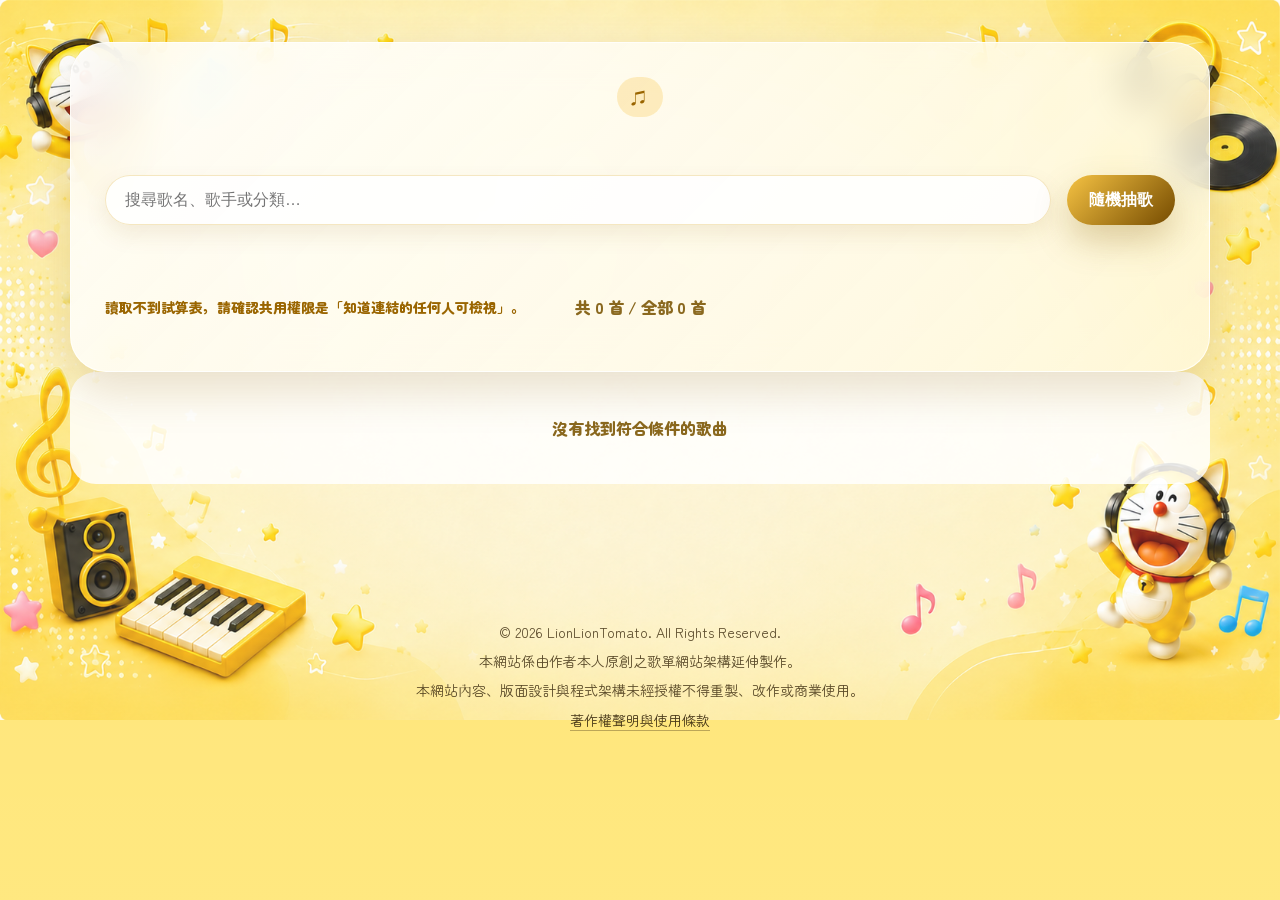
==== commit 9342849d: "Update index.html" ====
--- a/index.html
+++ b/index.html
@@ -11,7 +11,7 @@
  <link crossorigin href="https://fonts.gstatic.com" rel="preconnect" />
  <link rel="icon" href="data:image/svg+xml,<svg xmlns=%22http://www.w3.org/2000/svg%22 viewBox=%220 0 100 100%22><text y=%22.9em%22 font-size=%2290%22>🍽️</text></svg>" />
  <link href="https://fonts.googleapis.com/css2?family=Noto+Serif+TC:wght@500;700&family=Zen+Maru+Gothic:wght@400;500;700;800&display=swap" rel="stylesheet" />
- <link href="style.css?v=20260627-final-v2" rel="stylesheet" />
+ <link href="style.css?v=20260627-desktop-bg-fixed-v1" rel="stylesheet" />
 </head>
 <body>
  <div class="bg-art"></div>
@@ -66,6 +66,6 @@
   </div>
  </div>
 
- <script src="./script.js?v=20260627-final-v2"></script>
+ <script src="./script.js?v=20260627-desktop-bg-fixed-v1"></script>
 </body>
 </html>
--- a/style.css
+++ b/style.css
@@ -33,30 +33,20 @@
   color:var(--ink);
   font-family:'Zen Maru Gothic','Noto Serif TC',system-ui,sans-serif;
   overflow-x:hidden;
-  background:
-    radial-gradient(circle at 10% 12%, rgba(255,255,255,.96), transparent 16%),
-    radial-gradient(circle at 86% 12%, rgba(255,232,143,.86), transparent 24%),
-    radial-gradient(circle at 18% 74%, rgba(88,199,243,.30), transparent 34%),
-    radial-gradient(circle at 78% 76%, rgba(255,142,85,.24), transparent 32%),
-    radial-gradient(circle at 48% 44%, rgba(255,255,255,.48), transparent 24%),
-    linear-gradient(180deg,#fff8cf 0%,#ffe270 24%,#ffc93c 50%,#ffd95b 74%,#fff0a8 100%);
-}
-
-/* 桌機背景：用原本滿版圖片，不壓縮左右上角 */
-.bg-art{
-  display:block;
-  position:fixed;
-  inset:0;
-  z-index:0;
-  pointer-events:none;
-  background-image:url("assets/bg-desktop.png");
-  background-size:cover;
-  background-position:center center;
+  background-color:#ffe46b;
+
+  /* 桌機版背景：完整寬度顯示，避免左上、右上被裁切 */
+  background-image:
+    linear-gradient(rgba(255,255,255,.06), rgba(255,255,255,.14)),
+    url("assets/bg-desktop.png");
+  background-size:100% auto;
+  background-position:center top;
   background-repeat:no-repeat;
-  opacity:1;
-}
-
-/* 關閉舊裝飾層，避免重疊 */
+  background-attachment:fixed;
+}
+
+/* 關掉原本 bg-art，避免 cover 裁切左右上角 */
+.bg-art,
 .bg-blossom,
 .bg-clouds,
 .bg-mountain,
@@ -515,14 +505,14 @@
 /* 手機背景 */
 @media(max-width:768px){
   body{
+    background-color:#ffe46b;
     background-image:
-      linear-gradient(rgba(255,255,255,.10), rgba(255,255,255,.22)),
+      linear-gradient(rgba(255,255,255,.18), rgba(255,255,255,.34)),
       url("assets/bg-mobile.png");
-    background-size:cover;
+    background-size:100% auto;
     background-position:center top;
     background-repeat:no-repeat;
     background-attachment:scroll;
-    background-color:#ffe46b;
   }
 
   .bg-art{
@@ -530,12 +520,7 @@
   }
 
   .float-layer{
-    opacity:.35;
-  }
-
-  .float{
-    font-size:clamp(16px,5vw,26px);
-    opacity:.24;
+    display:none!important;
   }
 }
 
@@ -544,12 +529,12 @@
   .wrap{
     width:100%;
     max-width:430px;
-    padding:18px 14px 46px;
+    padding:24px 14px 50px;
     margin:0 auto;
   }
 
   .hero{
-    padding:22px 18px 24px;
+    padding:24px 18px;
     border-radius:28px;
     margin-top:6px;
   }
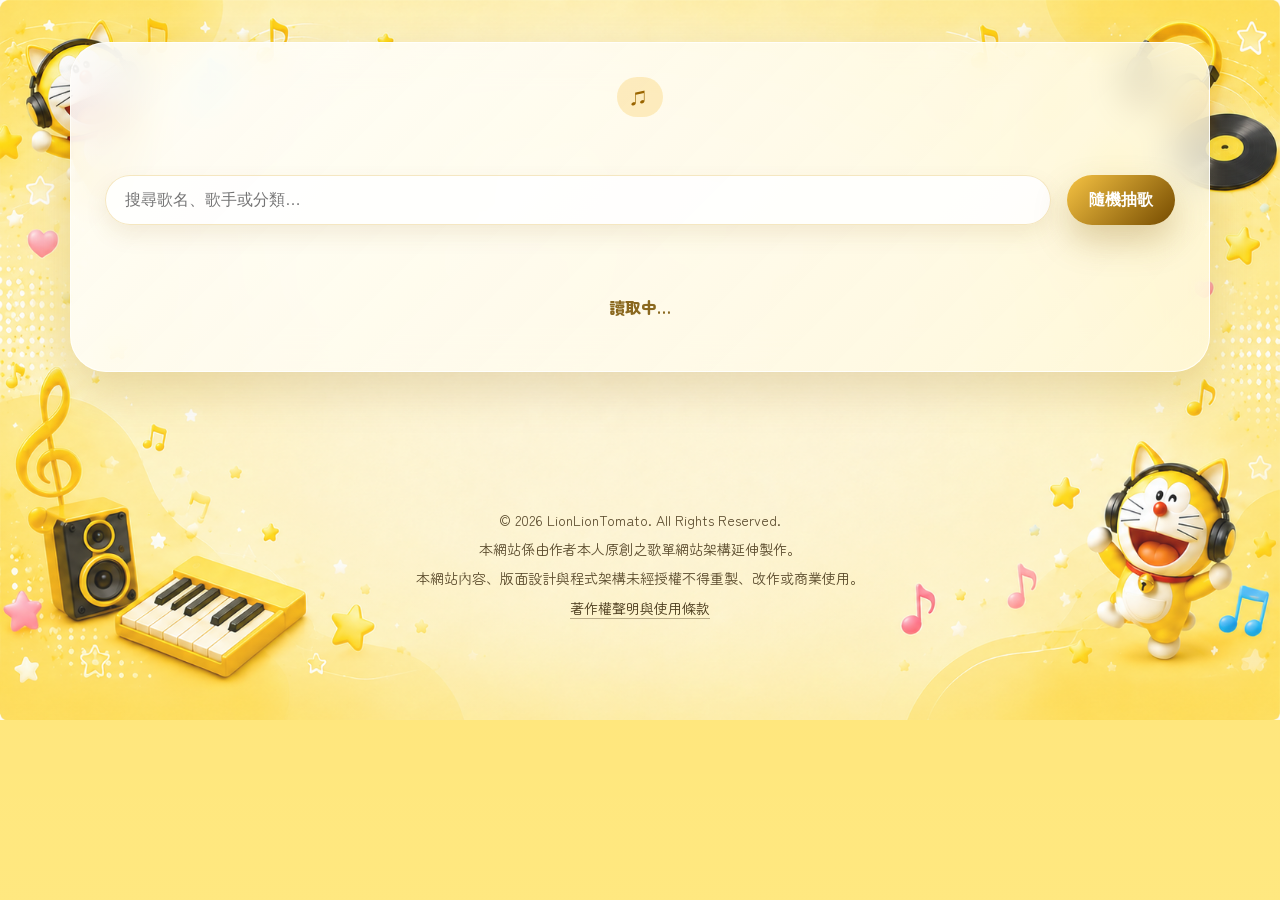
==== commit e63bc29f: "Update index.html" ====
--- a/index.html
+++ b/index.html
@@ -66,6 +66,6 @@
   </div>
  </div>
 
- <script src="./script.js?v=20260627-desktop-bg-fixed-v1"></script>
+<script src="./script.js?v=20260627-no-scroll-v1"></script>
 </body>
 </html>
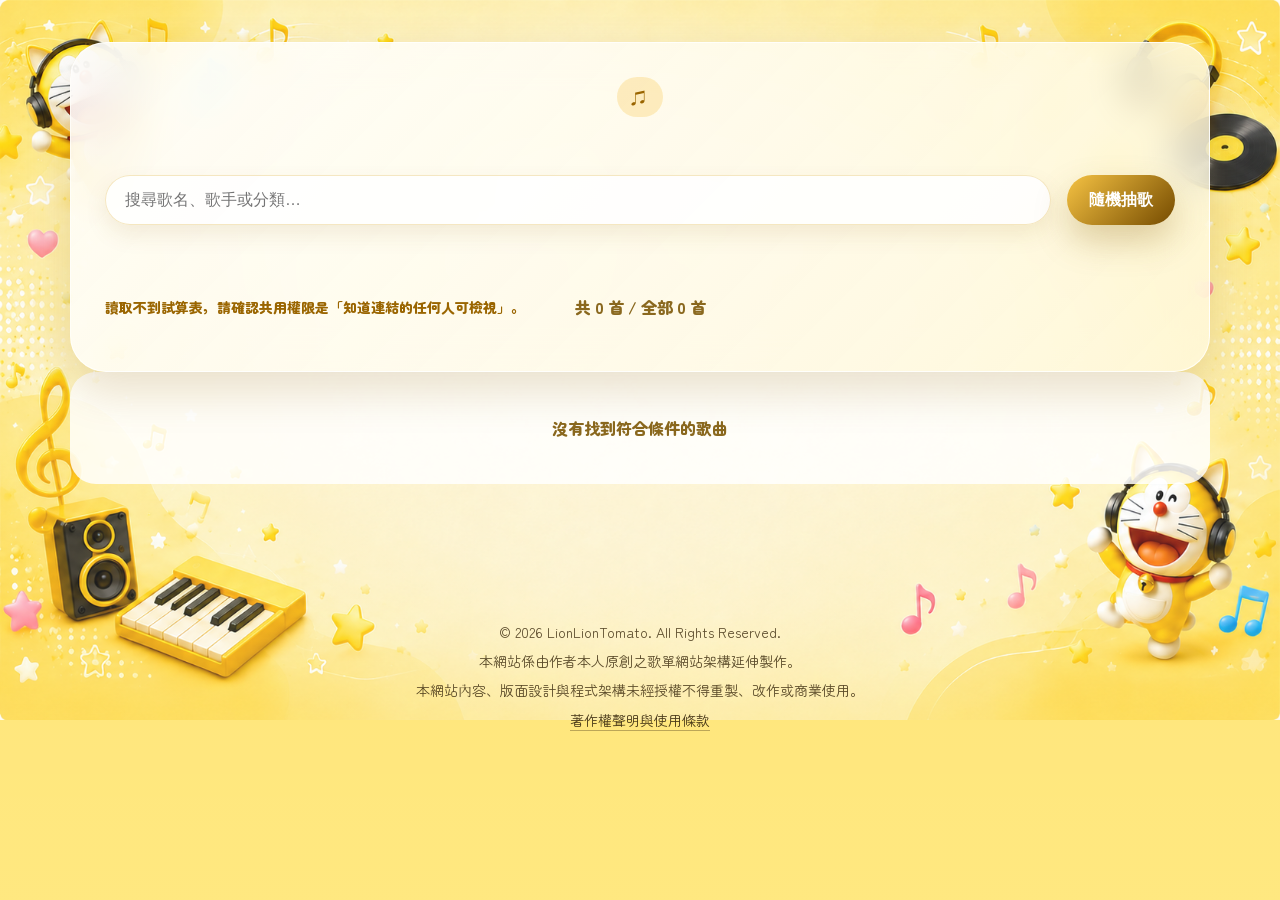
==== commit 20213ffd: "Update index.html" ====
--- a/index.html
+++ b/index.html
@@ -66,6 +66,6 @@
   </div>
  </div>
 
-<script src="./script.js?v=20260627-no-scroll-v1"></script>
+<script src="./script.js?v=20260627-fix-final-no-scroll-v3"></script>
 </body>
 </html>
